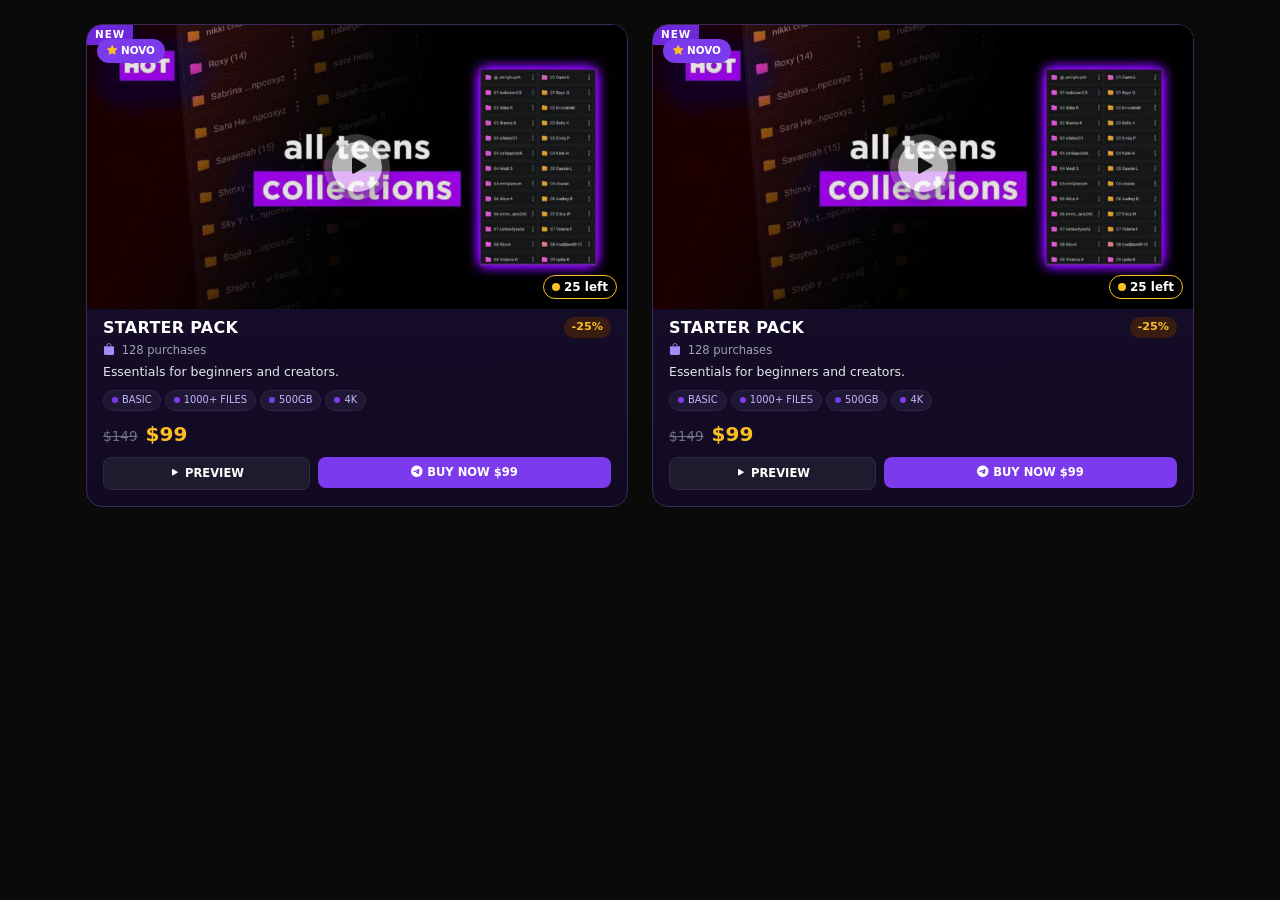
==== cards-1.html @ 625f64aa "atualizacao" ====
<!DOCTYPE html>
<html lang="pt">
<head>
  <meta charset="UTF-8">
  <meta name="viewport" content="width=device-width, initial-scale=1.0">
  <title>VIP Content</title>

  <!-- Bootstrap -->
  <link href="https://cdn.jsdelivr.net/npm/bootstrap@5.3.3/dist/css/bootstrap.min.css" rel="stylesheet">
  <!-- Bootstrap Icons -->
  <link href="https://cdn.jsdelivr.net/npm/bootstrap-icons@1.11.3/font/bootstrap-icons.min.css" rel="stylesheet">

  <link rel="stylesheet" href="style.css">
</head>
<body>

  <main class="container px-3 pt-4">

    <!-- PAR 1 -->
    <section class="row g-3 g-md-4 mb-4">

      <div class="col-6 card-half">
        <article class="product-card card h-100 rounded-4 overflow-hidden">

          <!-- Imagem + botão play -->
          <div class="product-media position-relative">
            <img src="Images/all%20content.jpg" alt="Secondary Content" class="product-cover w-100 h-100 object-fit-cover">

            <!-- Selos do canto esquerdo -->
            <span class="ribbon-hot position-absolute top-0 start-0 fw-bolder">NEW</span>
            <span class="badge-destaque position-absolute rounded-pill d-inline-flex align-items-center gap-1 fw-bold">
              <i class="bi bi-star-fill"></i> NOVO
            </span>

            <!-- Estoque restante -->
            <span class="badge-left position-absolute bottom-0 end-0 rounded-pill d-inline-flex align-items-center gap-1 fw-bold text-nowrap">
              <span class="dot-pulse"></span> 25 left
            </span>

            <!-- Botão de reprodução -->
            <a href="#" class="btn-play position-absolute top-50 start-50 translate-middle rounded-circle d-flex align-items-center justify-content-center" aria-label="Reproduzir vídeo">
              <i class="bi bi-play-fill"></i>
            </a>
          </div>

          <!-- Informações -->
          <div class="card-body d-flex flex-column p-3 pt-2">
            <div class="d-flex align-items-center justify-content-between gap-2 mb-1">
              <h2 class="product-title fw-bolder mb-0 text-truncate">STARTER PACK</h2>
              <span class="pill-off rounded-pill fw-bolder flex-shrink-0">-25%</span>
            </div>

            <p class="product-meta mb-1">
              <i class="bi bi-bag-fill"></i> 128 purchases
            </p>

            <p class="product-desc mb-2">Essentials for beginners and creators.</p>

            <div class="d-flex flex-wrap gap-1 mb-2">
              <span class="tag rounded-pill"><span class="tag-dot"></span>BASIC</span>
              <span class="tag rounded-pill"><span class="tag-dot"></span>1000+ FILES</span>
              <span class="tag rounded-pill"><span class="tag-dot"></span>500GB</span>
              <span class="tag rounded-pill"><span class="tag-dot"></span>4K</span>
            </div>

            <div class="d-flex align-items-baseline gap-2 mb-2 mt-auto">
              <span class="price-old text-decoration-line-through">$149</span>
              <span class="price-new fw-bolder">$99</span>
            </div>

            <div class="row g-2">
              <div class="col-5">
                <a href="#" class="btn btn-preview w-100 fw-bold d-flex align-items-center justify-content-center gap-1">
                  <i class="bi bi-play-fill"></i> PREVIEW
                </a>
              </div>
              <div class="col-7">
                <a href="https://t.me/" target="_blank" class="btn btn-buy w-100 fw-bold d-flex align-items-center justify-content-center gap-1 text-nowrap">
                  <i class="bi bi-telegram"></i> BUY NOW $99
                </a>
              </div>
            </div>
          </div>

        </article>
      </div>

      <div class="col-6 card-half">
        <article class="product-card card h-100 rounded-4 overflow-hidden">

          <!-- Imagem + botão play -->
          <div class="product-media position-relative">
            <img src="Images/all%20content.jpg" alt="Secondary Content" class="product-cover w-100 h-100 object-fit-cover">

            <!-- Selos do canto esquerdo -->
            <span class="ribbon-hot position-absolute top-0 start-0 fw-bolder">NEW</span>
            <span class="badge-destaque position-absolute rounded-pill d-inline-flex align-items-center gap-1 fw-bold">
              <i class="bi bi-star-fill"></i> NOVO
            </span>

            <!-- Estoque restante -->
            <span class="badge-left position-absolute bottom-0 end-0 rounded-pill d-inline-flex align-items-center gap-1 fw-bold text-nowrap">
              <span class="dot-pulse"></span> 25 left
            </span>

            <!-- Botão de reprodução -->
            <a href="#" class="btn-play position-absolute top-50 start-50 translate-middle rounded-circle d-flex align-items-center justify-content-center" aria-label="Reproduzir vídeo">
              <i class="bi bi-play-fill"></i>
            </a>
          </div>

          <!-- Informações -->
          <div class="card-body d-flex flex-column p-3 pt-2">
            <div class="d-flex align-items-center justify-content-between gap-2 mb-1">
              <h2 class="product-title fw-bolder mb-0 text-truncate">STARTER PACK</h2>
              <span class="pill-off rounded-pill fw-bolder flex-shrink-0">-25%</span>
            </div>

            <p class="product-meta mb-1">
              <i class="bi bi-bag-fill"></i> 128 purchases
            </p>

            <p class="product-desc mb-2">Essentials for beginners and creators.</p>

            <div class="d-flex flex-wrap gap-1 mb-2">
              <span class="tag rounded-pill"><span class="tag-dot"></span>BASIC</span>
              <span class="tag rounded-pill"><span class="tag-dot"></span>1000+ FILES</span>
              <span class="tag rounded-pill"><span class="tag-dot"></span>500GB</span>
              <span class="tag rounded-pill"><span class="tag-dot"></span>4K</span>
            </div>

            <div class="d-flex align-items-baseline gap-2 mb-2 mt-auto">
              <span class="price-old text-decoration-line-through">$149</span>
              <span class="price-new fw-bolder">$99</span>
            </div>

            <div class="row g-2">
              <div class="col-5">
                <a href="#" class="btn btn-preview w-100 fw-bold d-flex align-items-center justify-content-center gap-1">
                  <i class="bi bi-play-fill"></i> PREVIEW
                </a>
              </div>
              <div class="col-7">
                <a href="https://t.me/" target="_blank" class="btn btn-buy w-100 fw-bold d-flex align-items-center justify-content-center gap-1 text-nowrap">
                  <i class="bi bi-telegram"></i> BUY NOW $99
                </a>
              </div>
            </div>
          </div>

        </article>
      </div>

    </section>

  </main>

</body>
</html>
---- style.css ----
/* Mobile-first: os estilos base são para celular,
   os @media (min-width) aumentam para telas maiores. */

body {
  background-color: #0a0a0a;
  color: #fff;
  font-family: "Segoe UI", system-ui, sans-serif;
}

/* ===== Cabeçalho ===== */
.site-header {
  height: 56px;
  background-color: #0a0a0a;
  border-bottom: 1px solid #1a1a1a;
}

.logo {
  font-size: 1.1rem;
  letter-spacing: -0.5px;
}

.logo-vip {
  color: #a78bfa;
}

.logo-content {
  background: linear-gradient(90deg, #ffffff, #c4b5fd);
  -webkit-background-clip: text;
  background-clip: text;
  color: transparent;
}

.header-title {
  font-size: 0.95rem;
  color: #fff;
}

.btn-telegram {
  background-color: #2aa3df;
  color: #fff;
  font-size: 0.78rem;
  padding: 4px 14px 4px 4px;
  border: none;
  box-shadow: 0 4px 14px rgba(42, 163, 223, 0.35);
  transition: transform 0.2s, background-color 0.2s;
}

.btn-telegram:hover,
.btn-telegram:active {
  background-color: #1e90c8 !important;
  color: #fff !important;
  transform: translateY(-1px);
}

.tg-icon {
  width: 28px;
  height: 28px;
  background-color: rgba(255, 255, 255, 0.15);
  font-size: 0.9rem;
}

/* ===== Título ===== */
.hero-title {
  font-size: clamp(1.6rem, 7vw, 2.4rem);
  color: #c4b5fd;
  line-height: 1.15;
}

.hero-subtitle {
  color: #9ca3af;
}

/* ===== Flash Sale ===== */
.flash-sale {
  background: radial-gradient(ellipse at center, #2a0c0e 0%, #1f0809 100%);
  border: 2px solid #5c1416;
}

.flash-label {
  color: #fbbf24;
  font-size: clamp(0.62rem, 3.2vw, 0.9rem);
  letter-spacing: 0.5px;
}

.flash-label i {
  color: #dc2626;
}

.countdown {
  font-size: clamp(2.6rem, 15vw, 4.5rem);
  font-weight: 900;
  color: #dc2626;
  line-height: 1.1;
  font-variant-numeric: tabular-nums;
  text-shadow: 0 0 20px rgba(220, 38, 38, 0.25);
}

.countdown .sep {
  color: #fbbf24;
  margin: 0 0.1em;
  padding-bottom: 0.1em;
}

.flash-message {
  font-size: 0.8rem;
  color: #d1d5db;
}

.flash-message i {
  color: #fbbf24;
}

.flash-message .hurry,
.flash-message .time-left {
  color: #ef4444;
}

.flash-progress {
  height: 4px;
  background-color: #2a1416;
}

.flash-progress-bar {
  width: 100%;
  background: linear-gradient(90deg, #dc2626, #fbbf24);
  transition: width 1s linear;
}

/* ===== Card de produto ===== */
.product-card {
  background: linear-gradient(180deg, #1a1030 0%, #120a22 100%);
  border: 1px solid #3b2a5c;
  color: #fff;
  transition: transform 0.25s, box-shadow 0.25s, border-color 0.25s;
}

.product-card:hover {
  transform: translateY(-4px);
  border-color: #7c3aed;
  box-shadow: 0 10px 30px rgba(124, 58, 237, 0.25);
}

.product-media {
  aspect-ratio: 768 / 404; /* mesma proporção da imagem, para não cortar */
  background: #0d0d14;
}

.product-cover {
  filter: brightness(0.92);
}

.ribbon-hot {
  background: #6d28d9;
  color: #fff;
  font-size: 0.65rem;
  letter-spacing: 1px;
  padding: 2px 8px;
  border-bottom-right-radius: 8px;
  z-index: 2;
}

.badge-destaque {
  top: 14px;
  left: 10px;
  background: #7c3aed;
  color: #fff;
  font-size: 0.65rem;
  padding: 4px 10px;
  z-index: 2;
}

.badge-destaque i {
  color: #fbbf24;
}

.badge-left {
  margin: 0 10px 10px 0;
  z-index: 2;
  background: rgba(0, 0, 0, 0.85);
  border: 1px solid #fbbf24;
  color: #fff;
  font-size: 0.75rem;
  padding: 2px 8px;
}

.dot-pulse {
  width: 8px;
  height: 8px;
  border-radius: 50%;
  background: #fbbf24;
  animation: pulse 1.4s infinite;
}

@keyframes pulse {
  0%, 100% { opacity: 1; transform: scale(1); }
  50% { opacity: 0.4; transform: scale(0.8); }
}

.btn-play {
  width: 50px;
  height: 50px;
  background: rgba(255, 255, 255, 0.7);
  color: #111;
  font-size: 1.8rem;
  text-decoration: none;
  box-shadow: 0 0 0 8px rgba(255, 255, 255, 0.2), 0 6px 20px rgba(0, 0, 0, 0.5);
  transition: transform 0.2s, box-shadow 0.2s;
  z-index: 3;
}

.btn-play i {
  margin-left: 4px; /* centraliza o triângulo visualmente */
}

.btn-play:hover {
  color: #111;
  transform: translate(-50%, -50%) scale(1.1) !important;
  box-shadow: 0 0 0 12px rgba(255, 255, 255, 0.25), 0 6px 24px rgba(0, 0, 0, 0.6);
}

.product-title {
  font-size: 1rem;
  letter-spacing: 0.3px;
}

.pill-off {
  background: #3a1d12;
  color: #fbbf24;
  font-size: 0.7rem;
  padding: 2px 8px;
}

.product-meta {
  color: #9ca3af;
  font-size: 0.72rem;
}

.product-meta i {
  color: #a78bfa;
  margin-right: 3px;
}

.product-desc {
  color: #e5e7eb;
  font-size: 0.78rem;
}

.tag {
  display: inline-flex;
  align-items: center;
  gap: 4px;
  background: #1f1733;
  border: 1px solid #2f2547;
  color: #c4b5fd;
  font-size: 0.62rem;
  padding: 2px 8px;
}

.tag-dot {
  width: 6px;
  height: 6px;
  border-radius: 50%;
  background: #7c3aed;
}

.price-old {
  color: #6b7280;
  font-size: 0.85rem;
}

.price-new {
  color: #fbbf24;
  font-size: 1.25rem;
}

.btn-preview,
.btn-buy {
  font-size: 0.72rem;
  padding: 7px 6px;
  border-radius: 8px;
}

.btn-preview {
  background: #1f1b2e;
  border: 1px solid #2f2a44;
  color: #fff;
}

.btn-preview:hover {
  background: #2a2540;
  color: #fff;
}

.btn-buy {
  background: #7c3aed;
  border: none;
  color: #fff;
}

.btn-buy:hover {
  background: #6d28d9;
  color: #fff;
}

/* ===== Cards lado a lado (metade da largura) no mobile ===== */
@media (max-width: 575.98px) {
  .card-half .card-body { padding: 0.6rem !important; padding-top: 0.4rem !important; }
  .card-half .product-title { font-size: 0.8rem; }
  .card-half .pill-off { font-size: 0.6rem; padding: 1px 6px; }
  .card-half .product-meta { font-size: 0.65rem; }
  .card-half .product-desc { font-size: 0.68rem; }
  .card-half .tag { font-size: 0.55rem; padding: 1px 6px; }
  .card-half .price-old { font-size: 0.72rem; }
  .card-half .price-new { font-size: 1rem; }

  .card-half .btn-play { width: 36px; height: 36px; font-size: 1.3rem; box-shadow: 0 0 0 5px rgba(255, 255, 255, 0.2), 0 4px 14px rgba(0, 0, 0, 0.5); }
  .card-half .badge-destaque { top: 22px; left: 6px; font-size: 0.55rem; padding: 2px 7px; }
  .card-half .badge-left { margin: 0 6px 6px 0; font-size: 0.6rem; padding: 1px 6px; }
  .card-half .dot-pulse { width: 6px; height: 6px; }

  /* Botões lado a lado, compactos */
  .card-half .card-body .row { --bs-gutter-x: 0.35rem; }
  .card-half .card-body .row > .col-5 { flex: 0 0 42%; max-width: 42%; }
  .card-half .card-body .row > .col-7 { flex: 0 0 58%; max-width: 58%; }
  .card-half .btn-preview,
  .card-half .btn-buy { font-size: 0.58rem; padding: 6px 2px; letter-spacing: -0.2px; }
  .card-half .btn-preview i,
  .card-half .btn-buy i { display: none; }
}

/* ===== Tablet / Desktop ===== */
@media (min-width: 576px) {
  .logo { font-size: 1.3rem; }
  .btn-telegram { font-size: 0.85rem; padding: 6px 18px 6px 6px; }
  .tg-icon { width: 32px; height: 32px; font-size: 1rem; }
  .flash-label { letter-spacing: 1.5px; }
  .flash-message { font-size: 0.85rem; }
}

@media (min-width: 768px) {
  .countdown .sep { margin: 0 0.25em 0 0; }
}
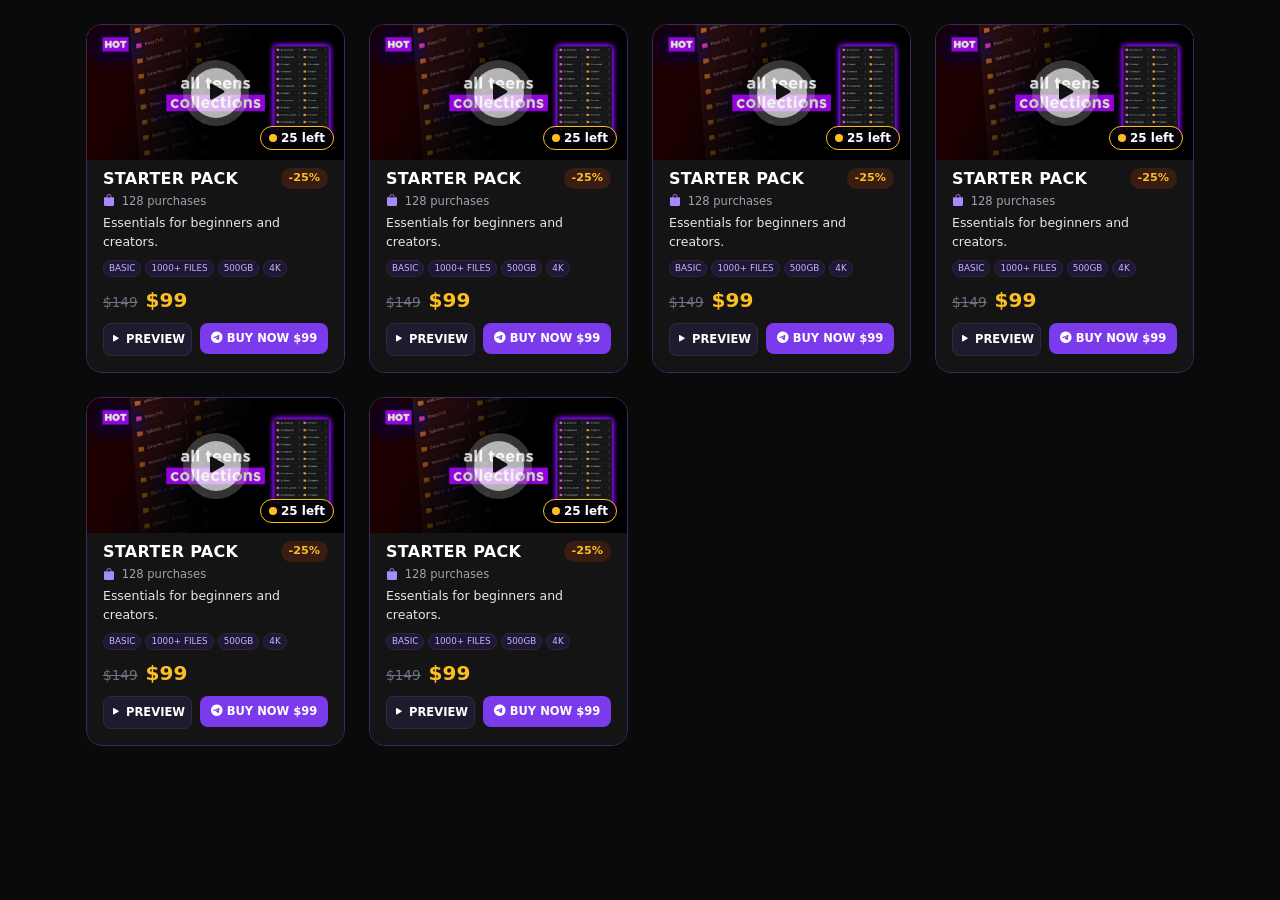
==== commit 82dc21f6: "catalogo com 32 cards, modais de preview/pagamento e site em ingles - 4 cards por linha no desktop (" ====
--- a/cards-1.html
+++ b/cards-1.html
@@ -1,5 +1,5 @@
 <!DOCTYPE html>
-<html lang="pt">
+<html lang="en">
 <head>
   <meta charset="UTF-8">
   <meta name="viewport" content="width=device-width, initial-scale=1.0">
@@ -19,137 +19,371 @@
     <!-- PAR 1 -->
     <section class="row g-3 g-md-4 mb-4">
 
-      <div class="col-6 card-half">
-        <article class="product-card card h-100 rounded-4 overflow-hidden">
-
-          <!-- Imagem + botão play -->
-          <div class="product-media position-relative">
-            <img src="Images/all%20content.jpg" alt="Secondary Content" class="product-cover w-100 h-100 object-fit-cover">
-
-            <!-- Selos do canto esquerdo -->
-            <span class="ribbon-hot position-absolute top-0 start-0 fw-bolder">NEW</span>
-            <span class="badge-destaque position-absolute rounded-pill d-inline-flex align-items-center gap-1 fw-bold">
-              <i class="bi bi-star-fill"></i> NOVO
-            </span>
-
-            <!-- Estoque restante -->
-            <span class="badge-left position-absolute bottom-0 end-0 rounded-pill d-inline-flex align-items-center gap-1 fw-bold text-nowrap">
-              <span class="dot-pulse"></span> 25 left
-            </span>
-
-            <!-- Botão de reprodução -->
-            <a href="#" class="btn-play position-absolute top-50 start-50 translate-middle rounded-circle d-flex align-items-center justify-content-center" aria-label="Reproduzir vídeo">
-              <i class="bi bi-play-fill"></i>
-            </a>
-          </div>
-
-          <!-- Informações -->
-          <div class="card-body d-flex flex-column p-3 pt-2">
-            <div class="d-flex align-items-center justify-content-between gap-2 mb-1">
-              <h2 class="product-title fw-bolder mb-0 text-truncate">STARTER PACK</h2>
-              <span class="pill-off rounded-pill fw-bolder flex-shrink-0">-25%</span>
-            </div>
-
-            <p class="product-meta mb-1">
-              <i class="bi bi-bag-fill"></i> 128 purchases
-            </p>
-
-            <p class="product-desc mb-2">Essentials for beginners and creators.</p>
-
-            <div class="d-flex flex-wrap gap-1 mb-2">
-              <span class="tag rounded-pill"><span class="tag-dot"></span>BASIC</span>
-              <span class="tag rounded-pill"><span class="tag-dot"></span>1000+ FILES</span>
-              <span class="tag rounded-pill"><span class="tag-dot"></span>500GB</span>
-              <span class="tag rounded-pill"><span class="tag-dot"></span>4K</span>
-            </div>
-
-            <div class="d-flex align-items-baseline gap-2 mb-2 mt-auto">
-              <span class="price-old text-decoration-line-through">$149</span>
-              <span class="price-new fw-bolder">$99</span>
-            </div>
-
-            <div class="row g-2">
-              <div class="col-5">
-                <a href="#" class="btn btn-preview w-100 fw-bold d-flex align-items-center justify-content-center gap-1">
-                  <i class="bi bi-play-fill"></i> PREVIEW
-                </a>
-              </div>
-              <div class="col-7">
-                <a href="https://t.me/" target="_blank" class="btn btn-buy w-100 fw-bold d-flex align-items-center justify-content-center gap-1 text-nowrap">
-                  <i class="bi bi-telegram"></i> BUY NOW $99
-                </a>
-              </div>
-            </div>
-          </div>
-
-        </article>
-      </div>
-
-      <div class="col-6 card-half">
-        <article class="product-card card h-100 rounded-4 overflow-hidden">
-
-          <!-- Imagem + botão play -->
-          <div class="product-media position-relative">
-            <img src="Images/all%20content.jpg" alt="Secondary Content" class="product-cover w-100 h-100 object-fit-cover">
-
-            <!-- Selos do canto esquerdo -->
-            <span class="ribbon-hot position-absolute top-0 start-0 fw-bolder">NEW</span>
-            <span class="badge-destaque position-absolute rounded-pill d-inline-flex align-items-center gap-1 fw-bold">
-              <i class="bi bi-star-fill"></i> NOVO
-            </span>
-
-            <!-- Estoque restante -->
-            <span class="badge-left position-absolute bottom-0 end-0 rounded-pill d-inline-flex align-items-center gap-1 fw-bold text-nowrap">
-              <span class="dot-pulse"></span> 25 left
-            </span>
-
-            <!-- Botão de reprodução -->
-            <a href="#" class="btn-play position-absolute top-50 start-50 translate-middle rounded-circle d-flex align-items-center justify-content-center" aria-label="Reproduzir vídeo">
-              <i class="bi bi-play-fill"></i>
-            </a>
-          </div>
-
-          <!-- Informações -->
-          <div class="card-body d-flex flex-column p-3 pt-2">
-            <div class="d-flex align-items-center justify-content-between gap-2 mb-1">
-              <h2 class="product-title fw-bolder mb-0 text-truncate">STARTER PACK</h2>
-              <span class="pill-off rounded-pill fw-bolder flex-shrink-0">-25%</span>
-            </div>
-
-            <p class="product-meta mb-1">
-              <i class="bi bi-bag-fill"></i> 128 purchases
-            </p>
-
-            <p class="product-desc mb-2">Essentials for beginners and creators.</p>
-
-            <div class="d-flex flex-wrap gap-1 mb-2">
-              <span class="tag rounded-pill"><span class="tag-dot"></span>BASIC</span>
-              <span class="tag rounded-pill"><span class="tag-dot"></span>1000+ FILES</span>
-              <span class="tag rounded-pill"><span class="tag-dot"></span>500GB</span>
-              <span class="tag rounded-pill"><span class="tag-dot"></span>4K</span>
-            </div>
-
-            <div class="d-flex align-items-baseline gap-2 mb-2 mt-auto">
-              <span class="price-old text-decoration-line-through">$149</span>
-              <span class="price-new fw-bolder">$99</span>
-            </div>
-
-            <div class="row g-2">
-              <div class="col-5">
-                <a href="#" class="btn btn-preview w-100 fw-bold d-flex align-items-center justify-content-center gap-1">
-                  <i class="bi bi-play-fill"></i> PREVIEW
-                </a>
-              </div>
-              <div class="col-7">
-                <a href="https://t.me/" target="_blank" class="btn btn-buy w-100 fw-bold d-flex align-items-center justify-content-center gap-1 text-nowrap">
-                  <i class="bi bi-telegram"></i> BUY NOW $99
-                </a>
-              </div>
-            </div>
-          </div>
-
-        </article>
-      </div>
+      <div class="col-6 col-md-3 card-half">
+        <article class="product-card card h-100 rounded-4 overflow-hidden">
+
+          <!-- Imagem + botão play -->
+          <div class="product-media position-relative">
+            <img src="Images/all%20content.jpg" alt="Secondary Content" class="product-cover w-100 h-100 object-fit-cover">
+
+            <!-- Estoque restante -->
+            <span class="badge-left position-absolute bottom-0 end-0 rounded-pill d-inline-flex align-items-center gap-1 fw-bold text-nowrap">
+              <span class="dot-pulse"></span> 25 left
+            </span>
+
+            <!-- Botão de reprodução -->
+            <a href="#" class="btn-play position-absolute top-50 start-50 translate-middle rounded-circle d-flex align-items-center justify-content-center" aria-label="Play video">
+              <i class="bi bi-play-fill"></i>
+            </a>
+          </div>
+
+          <!-- Informações -->
+          <div class="card-body d-flex flex-column p-3 pt-2">
+            <div class="d-flex align-items-center justify-content-between gap-2 mb-1">
+              <h2 class="product-title fw-bolder mb-0 text-truncate">STARTER PACK</h2>
+              <span class="pill-off rounded-pill fw-bolder flex-shrink-0">-25%</span>
+            </div>
+
+            <p class="product-meta mb-1">
+              <i class="bi bi-bag-fill"></i> 128 purchases
+            </p>
+
+            <p class="product-desc mb-2">Essentials for beginners and creators.</p>
+
+            <div class="d-flex flex-wrap gap-1 mb-2">
+              <span class="tag rounded-pill"><span class="tag-dot"></span>BASIC</span>
+              <span class="tag rounded-pill"><span class="tag-dot"></span>1000+ FILES</span>
+              <span class="tag rounded-pill"><span class="tag-dot"></span>500GB</span>
+              <span class="tag rounded-pill"><span class="tag-dot"></span>4K</span>
+            </div>
+
+            <div class="d-flex align-items-baseline gap-2 mb-2 mt-auto">
+              <span class="price-old text-decoration-line-through">$149</span>
+              <span class="price-new fw-bolder">$99</span>
+            </div>
+
+            <div class="row g-2">
+              <div class="col-5">
+                <a href="#" class="btn btn-preview w-100 fw-bold d-flex align-items-center justify-content-center gap-1">
+                  <i class="bi bi-play-fill"></i> PREVIEW
+                </a>
+              </div>
+              <div class="col-7">
+                <a href="https://t.me/" target="_blank" class="btn btn-buy w-100 fw-bold d-flex align-items-center justify-content-center gap-1 text-nowrap">
+                  <i class="bi bi-telegram"></i> BUY NOW $99
+                </a>
+              </div>
+            </div>
+          </div>
+
+        </article>
+      </div>
+
+
+      <div class="col-6 col-md-3 card-half">
+        <article class="product-card card h-100 rounded-4 overflow-hidden">
+
+          <!-- Imagem + botão play -->
+          <div class="product-media position-relative">
+            <img src="Images/all%20content.jpg" alt="Secondary Content" class="product-cover w-100 h-100 object-fit-cover">
+
+            <!-- Estoque restante -->
+            <span class="badge-left position-absolute bottom-0 end-0 rounded-pill d-inline-flex align-items-center gap-1 fw-bold text-nowrap">
+              <span class="dot-pulse"></span> 25 left
+            </span>
+
+            <!-- Botão de reprodução -->
+            <a href="#" class="btn-play position-absolute top-50 start-50 translate-middle rounded-circle d-flex align-items-center justify-content-center" aria-label="Play video">
+              <i class="bi bi-play-fill"></i>
+            </a>
+          </div>
+
+          <!-- Informações -->
+          <div class="card-body d-flex flex-column p-3 pt-2">
+            <div class="d-flex align-items-center justify-content-between gap-2 mb-1">
+              <h2 class="product-title fw-bolder mb-0 text-truncate">STARTER PACK</h2>
+              <span class="pill-off rounded-pill fw-bolder flex-shrink-0">-25%</span>
+            </div>
+
+            <p class="product-meta mb-1">
+              <i class="bi bi-bag-fill"></i> 128 purchases
+            </p>
+
+            <p class="product-desc mb-2">Essentials for beginners and creators.</p>
+
+            <div class="d-flex flex-wrap gap-1 mb-2">
+              <span class="tag rounded-pill"><span class="tag-dot"></span>BASIC</span>
+              <span class="tag rounded-pill"><span class="tag-dot"></span>1000+ FILES</span>
+              <span class="tag rounded-pill"><span class="tag-dot"></span>500GB</span>
+              <span class="tag rounded-pill"><span class="tag-dot"></span>4K</span>
+            </div>
+
+            <div class="d-flex align-items-baseline gap-2 mb-2 mt-auto">
+              <span class="price-old text-decoration-line-through">$149</span>
+              <span class="price-new fw-bolder">$99</span>
+            </div>
+
+            <div class="row g-2">
+              <div class="col-5">
+                <a href="#" class="btn btn-preview w-100 fw-bold d-flex align-items-center justify-content-center gap-1">
+                  <i class="bi bi-play-fill"></i> PREVIEW
+                </a>
+              </div>
+              <div class="col-7">
+                <a href="https://t.me/" target="_blank" class="btn btn-buy w-100 fw-bold d-flex align-items-center justify-content-center gap-1 text-nowrap">
+                  <i class="bi bi-telegram"></i> BUY NOW $99
+                </a>
+              </div>
+            </div>
+          </div>
+
+        </article>
+      </div>
+
+
+      <div class="col-6 col-md-3 card-half">
+        <article class="product-card card h-100 rounded-4 overflow-hidden">
+
+          <!-- Imagem + botão play -->
+          <div class="product-media position-relative">
+            <img src="Images/all%20content.jpg" alt="Secondary Content" class="product-cover w-100 h-100 object-fit-cover">
+
+            <!-- Estoque restante -->
+            <span class="badge-left position-absolute bottom-0 end-0 rounded-pill d-inline-flex align-items-center gap-1 fw-bold text-nowrap">
+              <span class="dot-pulse"></span> 25 left
+            </span>
+
+            <!-- Botão de reprodução -->
+            <a href="#" class="btn-play position-absolute top-50 start-50 translate-middle rounded-circle d-flex align-items-center justify-content-center" aria-label="Play video">
+              <i class="bi bi-play-fill"></i>
+            </a>
+          </div>
+
+          <!-- Informações -->
+          <div class="card-body d-flex flex-column p-3 pt-2">
+            <div class="d-flex align-items-center justify-content-between gap-2 mb-1">
+              <h2 class="product-title fw-bolder mb-0 text-truncate">STARTER PACK</h2>
+              <span class="pill-off rounded-pill fw-bolder flex-shrink-0">-25%</span>
+            </div>
+
+            <p class="product-meta mb-1">
+              <i class="bi bi-bag-fill"></i> 128 purchases
+            </p>
+
+            <p class="product-desc mb-2">Essentials for beginners and creators.</p>
+
+            <div class="d-flex flex-wrap gap-1 mb-2">
+              <span class="tag rounded-pill"><span class="tag-dot"></span>BASIC</span>
+              <span class="tag rounded-pill"><span class="tag-dot"></span>1000+ FILES</span>
+              <span class="tag rounded-pill"><span class="tag-dot"></span>500GB</span>
+              <span class="tag rounded-pill"><span class="tag-dot"></span>4K</span>
+            </div>
+
+            <div class="d-flex align-items-baseline gap-2 mb-2 mt-auto">
+              <span class="price-old text-decoration-line-through">$149</span>
+              <span class="price-new fw-bolder">$99</span>
+            </div>
+
+            <div class="row g-2">
+              <div class="col-5">
+                <a href="#" class="btn btn-preview w-100 fw-bold d-flex align-items-center justify-content-center gap-1">
+                  <i class="bi bi-play-fill"></i> PREVIEW
+                </a>
+              </div>
+              <div class="col-7">
+                <a href="https://t.me/" target="_blank" class="btn btn-buy w-100 fw-bold d-flex align-items-center justify-content-center gap-1 text-nowrap">
+                  <i class="bi bi-telegram"></i> BUY NOW $99
+                </a>
+              </div>
+            </div>
+          </div>
+
+        </article>
+      </div>
+
+
+      <div class="col-6 col-md-3 card-half">
+        <article class="product-card card h-100 rounded-4 overflow-hidden">
+
+          <!-- Imagem + botão play -->
+          <div class="product-media position-relative">
+            <img src="Images/all%20content.jpg" alt="Secondary Content" class="product-cover w-100 h-100 object-fit-cover">
+
+            <!-- Estoque restante -->
+            <span class="badge-left position-absolute bottom-0 end-0 rounded-pill d-inline-flex align-items-center gap-1 fw-bold text-nowrap">
+              <span class="dot-pulse"></span> 25 left
+            </span>
+
+            <!-- Botão de reprodução -->
+            <a href="#" class="btn-play position-absolute top-50 start-50 translate-middle rounded-circle d-flex align-items-center justify-content-center" aria-label="Play video">
+              <i class="bi bi-play-fill"></i>
+            </a>
+          </div>
+
+          <!-- Informações -->
+          <div class="card-body d-flex flex-column p-3 pt-2">
+            <div class="d-flex align-items-center justify-content-between gap-2 mb-1">
+              <h2 class="product-title fw-bolder mb-0 text-truncate">STARTER PACK</h2>
+              <span class="pill-off rounded-pill fw-bolder flex-shrink-0">-25%</span>
+            </div>
+
+            <p class="product-meta mb-1">
+              <i class="bi bi-bag-fill"></i> 128 purchases
+            </p>
+
+            <p class="product-desc mb-2">Essentials for beginners and creators.</p>
+
+            <div class="d-flex flex-wrap gap-1 mb-2">
+              <span class="tag rounded-pill"><span class="tag-dot"></span>BASIC</span>
+              <span class="tag rounded-pill"><span class="tag-dot"></span>1000+ FILES</span>
+              <span class="tag rounded-pill"><span class="tag-dot"></span>500GB</span>
+              <span class="tag rounded-pill"><span class="tag-dot"></span>4K</span>
+            </div>
+
+            <div class="d-flex align-items-baseline gap-2 mb-2 mt-auto">
+              <span class="price-old text-decoration-line-through">$149</span>
+              <span class="price-new fw-bolder">$99</span>
+            </div>
+
+            <div class="row g-2">
+              <div class="col-5">
+                <a href="#" class="btn btn-preview w-100 fw-bold d-flex align-items-center justify-content-center gap-1">
+                  <i class="bi bi-play-fill"></i> PREVIEW
+                </a>
+              </div>
+              <div class="col-7">
+                <a href="https://t.me/" target="_blank" class="btn btn-buy w-100 fw-bold d-flex align-items-center justify-content-center gap-1 text-nowrap">
+                  <i class="bi bi-telegram"></i> BUY NOW $99
+                </a>
+              </div>
+            </div>
+          </div>
+
+        </article>
+      </div>
+
+
+      <div class="col-6 col-md-3 card-half">
+        <article class="product-card card h-100 rounded-4 overflow-hidden">
+
+          <!-- Imagem + botão play -->
+          <div class="product-media position-relative">
+            <img src="Images/all%20content.jpg" alt="Secondary Content" class="product-cover w-100 h-100 object-fit-cover">
+
+            <!-- Estoque restante -->
+            <span class="badge-left position-absolute bottom-0 end-0 rounded-pill d-inline-flex align-items-center gap-1 fw-bold text-nowrap">
+              <span class="dot-pulse"></span> 25 left
+            </span>
+
+            <!-- Botão de reprodução -->
+            <a href="#" class="btn-play position-absolute top-50 start-50 translate-middle rounded-circle d-flex align-items-center justify-content-center" aria-label="Play video">
+              <i class="bi bi-play-fill"></i>
+            </a>
+          </div>
+
+          <!-- Informações -->
+          <div class="card-body d-flex flex-column p-3 pt-2">
+            <div class="d-flex align-items-center justify-content-between gap-2 mb-1">
+              <h2 class="product-title fw-bolder mb-0 text-truncate">STARTER PACK</h2>
+              <span class="pill-off rounded-pill fw-bolder flex-shrink-0">-25%</span>
+            </div>
+
+            <p class="product-meta mb-1">
+              <i class="bi bi-bag-fill"></i> 128 purchases
+            </p>
+
+            <p class="product-desc mb-2">Essentials for beginners and creators.</p>
+
+            <div class="d-flex flex-wrap gap-1 mb-2">
+              <span class="tag rounded-pill"><span class="tag-dot"></span>BASIC</span>
+              <span class="tag rounded-pill"><span class="tag-dot"></span>1000+ FILES</span>
+              <span class="tag rounded-pill"><span class="tag-dot"></span>500GB</span>
+              <span class="tag rounded-pill"><span class="tag-dot"></span>4K</span>
+            </div>
+
+            <div class="d-flex align-items-baseline gap-2 mb-2 mt-auto">
+              <span class="price-old text-decoration-line-through">$149</span>
+              <span class="price-new fw-bolder">$99</span>
+            </div>
+
+            <div class="row g-2">
+              <div class="col-5">
+                <a href="#" class="btn btn-preview w-100 fw-bold d-flex align-items-center justify-content-center gap-1">
+                  <i class="bi bi-play-fill"></i> PREVIEW
+                </a>
+              </div>
+              <div class="col-7">
+                <a href="https://t.me/" target="_blank" class="btn btn-buy w-100 fw-bold d-flex align-items-center justify-content-center gap-1 text-nowrap">
+                  <i class="bi bi-telegram"></i> BUY NOW $99
+                </a>
+              </div>
+            </div>
+          </div>
+
+        </article>
+      </div>
+
+
+      <div class="col-6 col-md-3 card-half">
+        <article class="product-card card h-100 rounded-4 overflow-hidden">
+
+          <!-- Imagem + botão play -->
+          <div class="product-media position-relative">
+            <img src="Images/all%20content.jpg" alt="Secondary Content" class="product-cover w-100 h-100 object-fit-cover">
+
+            <!-- Estoque restante -->
+            <span class="badge-left position-absolute bottom-0 end-0 rounded-pill d-inline-flex align-items-center gap-1 fw-bold text-nowrap">
+              <span class="dot-pulse"></span> 25 left
+            </span>
+
+            <!-- Botão de reprodução -->
+            <a href="#" class="btn-play position-absolute top-50 start-50 translate-middle rounded-circle d-flex align-items-center justify-content-center" aria-label="Play video">
+              <i class="bi bi-play-fill"></i>
+            </a>
+          </div>
+
+          <!-- Informações -->
+          <div class="card-body d-flex flex-column p-3 pt-2">
+            <div class="d-flex align-items-center justify-content-between gap-2 mb-1">
+              <h2 class="product-title fw-bolder mb-0 text-truncate">STARTER PACK</h2>
+              <span class="pill-off rounded-pill fw-bolder flex-shrink-0">-25%</span>
+            </div>
+
+            <p class="product-meta mb-1">
+              <i class="bi bi-bag-fill"></i> 128 purchases
+            </p>
+
+            <p class="product-desc mb-2">Essentials for beginners and creators.</p>
+
+            <div class="d-flex flex-wrap gap-1 mb-2">
+              <span class="tag rounded-pill"><span class="tag-dot"></span>BASIC</span>
+              <span class="tag rounded-pill"><span class="tag-dot"></span>1000+ FILES</span>
+              <span class="tag rounded-pill"><span class="tag-dot"></span>500GB</span>
+              <span class="tag rounded-pill"><span class="tag-dot"></span>4K</span>
+            </div>
+
+            <div class="d-flex align-items-baseline gap-2 mb-2 mt-auto">
+              <span class="price-old text-decoration-line-through">$149</span>
+              <span class="price-new fw-bolder">$99</span>
+            </div>
+
+            <div class="row g-2">
+              <div class="col-5">
+                <a href="#" class="btn btn-preview w-100 fw-bold d-flex align-items-center justify-content-center gap-1">
+                  <i class="bi bi-play-fill"></i> PREVIEW
+                </a>
+              </div>
+              <div class="col-7">
+                <a href="https://t.me/" target="_blank" class="btn btn-buy w-100 fw-bold d-flex align-items-center justify-content-center gap-1 text-nowrap">
+                  <i class="bi bi-telegram"></i> BUY NOW $99
+                </a>
+              </div>
+            </div>
+          </div>
+
+        </article>
+      </div>
+
 
     </section>
 
--- a/style.css
+++ b/style.css
@@ -126,12 +126,30 @@
   transition: width 1s linear;
 }
 
+/* Versão compacta do Flash Sale — SÓ mobile (< 576px).
+   Tablet/desktop mantêm o tamanho original. A largura nunca é alterada. */
+@media (max-width: 575.98px) {
+  .flash-sale {
+    padding-top: 0.5rem !important;
+    padding-bottom: 0.5rem !important;
+    margin-bottom: 1rem !important;
+  }
+  .flash-label { font-size: clamp(0.56rem, 2.6vw, 0.8rem); }
+  .countdown { font-size: clamp(1.9rem, 10vw, 3.2rem); line-height: 1.05; }
+  .flash-message { font-size: 0.74rem; margin-bottom: 0.35rem !important; }
+}
+
 /* ===== Card de produto ===== */
 .product-card {
   background: linear-gradient(180deg, #1a1030 0%, #120a22 100%);
   border: 1px solid #3b2a5c;
   color: #fff;
   transition: transform 0.25s, box-shadow 0.25s, border-color 0.25s;
+}
+
+/* Parte da descrição: fundo escuro como na referência (#141414) */
+.product-card .card-body {
+  background-color: #141414;
 }
 
 .product-card:hover {
@@ -302,6 +320,163 @@
   color: #fff;
 }
 
+/* ===== Rodapé ===== */
+.site-footer {
+  /* espaço para o botão Telegram flutuante não cobrir a última linha */
+  padding-bottom: 4.5rem;
+}
+
+.footer-box {
+  background: #161616;
+  border: 1px solid #242424;
+}
+
+.footer-title {
+  font-size: 1rem;
+  letter-spacing: 0.3px;
+  color: #a78bfa;
+}
+
+.footer-desc {
+  color: #9ca3af;
+  font-size: 0.82rem;
+  line-height: 1.5;
+}
+
+.footer-links {
+  row-gap: 0.5rem;
+  column-gap: 1.5rem;
+}
+
+.footer-links a {
+  color: #9ca3af;
+  font-size: 0.78rem;
+  text-decoration: none;
+  transition: color 0.2s;
+}
+
+.footer-links a:hover,
+.footer-links a:focus {
+  color: #c4b5fd;
+}
+
+/* ===== Modal de pré-visualização de vídeo ===== */
+.preview-modal {
+  position: fixed;
+  inset: 0;
+  z-index: 1080;
+  background: rgba(0, 0, 0, 0.82);
+  backdrop-filter: blur(4px);
+  display: flex;
+  align-items: center;
+  justify-content: center;
+  padding: 12px;
+}
+
+.preview-modal[hidden] {
+  display: none;
+}
+
+.preview-dialog {
+  position: relative;
+  width: min(680px, 100%);
+  background: linear-gradient(180deg, #1a1030 0%, #120a22 100%);
+  border: 1px solid #3b2a5c;
+  box-shadow: 0 24px 60px rgba(0, 0, 0, 0.7);
+}
+
+.preview-video-wrap {
+  aspect-ratio: 16 / 9;
+  background: #000;
+}
+
+.preview-video {
+  width: 100%;
+  height: 100%;
+  object-fit: contain;
+  display: block;
+  background: #000;
+}
+
+.preview-video.is-empty {
+  background-image: linear-gradient(rgba(0, 0, 0, 0.55), rgba(0, 0, 0, 0.55)), url("Images/all%20content.jpg");
+  background-size: cover;
+  background-position: center;
+}
+
+.preview-close {
+  position: absolute;
+  top: 8px;
+  right: 8px;
+  z-index: 2;
+  width: 34px;
+  height: 34px;
+  border: none;
+  border-radius: 50%;
+  background: rgba(0, 0, 0, 0.65);
+  color: #fff;
+  font-size: 0.95rem;
+  display: flex;
+  align-items: center;
+  justify-content: center;
+  transition: background-color 0.2s, color 0.2s;
+}
+
+.preview-close:hover {
+  background: #7c3aed;
+  color: #fff;
+}
+
+.preview-info {
+  border-top: 1px solid #2f2547;
+}
+
+.preview-desc {
+  color: #d1d5db;
+  font-size: 0.78rem;
+  line-height: 1.4;
+}
+
+.preview-tags .tag {
+  font-size: 0.58rem;
+  padding: 2px 7px;
+}
+
+.preview-tags .tag-dot {
+  display: inline-block;
+}
+
+.preview-bar {
+  flex-wrap: wrap;
+  padding: 10px 12px;
+  border-top: 1px solid #2f2547;
+}
+
+.preview-label {
+  color: #a78bfa;
+  font-size: 0.62rem;
+  letter-spacing: 1px;
+}
+
+.preview-title {
+  font-size: 0.95rem;
+  color: #fff;
+}
+
+.preview-bar .price-old {
+  font-size: 0.75rem;
+}
+
+.preview-bar .price-new {
+  font-size: 1.1rem;
+}
+
+.preview-bar .btn-buy {
+  font-size: 0.72rem;
+  padding: 7px 14px;
+  border-radius: 8px;
+}
+
 /* ===== Cards lado a lado (metade da largura) no mobile ===== */
 @media (max-width: 575.98px) {
   .card-half .card-body { padding: 0.6rem !important; padding-top: 0.4rem !important; }
@@ -309,7 +484,10 @@
   .card-half .pill-off { font-size: 0.6rem; padding: 1px 6px; }
   .card-half .product-meta { font-size: 0.65rem; }
   .card-half .product-desc { font-size: 0.68rem; }
-  .card-half .tag { font-size: 0.55rem; padding: 1px 6px; }
+  /* Tags lado a lado numa só linha (antes quebravam em 2-4 linhas) */
+  .card-half .flex-wrap { flex-wrap: nowrap !important; gap: 0.2rem !important; }
+  .card-half .tag { font-size: clamp(0.42rem, 1.9vw, 0.48rem); padding: 1px 3px; gap: 3px; min-width: 0; overflow: hidden; white-space: nowrap; }
+  .card-half .tag-dot { display: none; }
   .card-half .price-old { font-size: 0.72rem; }
   .card-half .price-new { font-size: 1rem; }
 
@@ -328,13 +506,262 @@
   .card-half .btn-buy i { display: none; }
 }
 
+/* ===== Modal de métodos de pagamento ===== */
+.pay-modal {
+  position: fixed;
+  inset: 0;
+  z-index: 1090;
+  background: rgba(0, 0, 0, 0.82);
+  backdrop-filter: blur(4px);
+  display: flex;
+  align-items: center;
+  justify-content: center;
+  padding: 12px;
+  overflow-y: auto;
+}
+
+.pay-modal[hidden] {
+  display: none;
+}
+
+.pay-dialog {
+  position: relative;
+  width: min(420px, 100%);
+  margin: auto;
+  background: #141414;
+  border: 1px solid #2a2a2a;
+  padding: 24px 18px 18px;
+  box-shadow: 0 24px 60px rgba(0, 0, 0, 0.7);
+}
+
+.pay-title {
+  color: #fff;
+  font-size: 1.3rem;
+  line-height: 1.2;
+  text-align: center;
+  padding: 0 34px;
+}
+
+.pay-sub {
+  color: #9ca3af;
+  font-size: 0.82rem;
+  text-align: center;
+}
+
+.pay-methods {
+  display: flex;
+  flex-direction: column;
+  gap: 10px;
+}
+
+.pay-method {
+  display: flex;
+  align-items: center;
+  gap: 12px;
+  width: 100%;
+  padding: 12px 14px;
+  border: 2px solid transparent;
+  border-radius: 12px;
+  color: #fff;
+  font-size: 1rem;
+  font-weight: 700;
+  text-align: left;
+  transition: transform 0.15s, box-shadow 0.15s, border-color 0.15s;
+}
+
+.pay-method:hover {
+  transform: translateY(-1px);
+  color: inherit;
+}
+
+.pay-method.is-selected {
+  border-color: #a78bfa;
+  box-shadow: 0 0 0 3px rgba(167, 139, 250, 0.28);
+}
+
+.pay-method-paypal { background: #003087; }
+.pay-method-crypto { background: #323232; }
+.pay-method-binance { background: #f3ba2f; color: #141414; }
+.pay-method-cash { background: #00d632; color: #141414; }
+.pay-method-stripe { background: #635bff; }
+
+.pay-icon {
+  flex: 0 0 auto;
+  width: 30px;
+  height: 30px;
+  border-radius: 8px;
+  display: inline-flex;
+  align-items: center;
+  justify-content: center;
+  font-size: 1rem;
+  font-weight: 800;
+}
+
+.pay-icon-paypal { background: #fff; color: #003087; }
+.pay-icon-crypto { background: #f7931a; color: #fff; border-radius: 50%; }
+.pay-icon-binance { background: #141414; color: #f3ba2f; }
+.pay-icon-cash { background: #141414; color: #fff; border-radius: 50%; }
+.pay-icon-stripe { background: #fff; color: #635bff; }
+
+.pay-hint {
+  color: #6b7280;
+  font-size: 0.68rem;
+  text-align: center;
+}
+
+/* ===== Notificação de compra recente ===== */
+.purchase-toast {
+  position: fixed;
+  left: 12px;
+  bottom: 12px;
+  z-index: 1060;
+  display: flex;
+  align-items: center;
+  gap: 10px;
+  width: min(300px, calc(100vw - 96px)); /* deixa livre o botão flutuante à direita */
+  padding: 8px 28px 8px 8px;
+  background: #141414;
+  border: 1px solid #2f2f2f;
+  border-radius: 12px;
+  box-shadow: 0 14px 34px rgba(0, 0, 0, 0.6);
+  opacity: 0;
+  transform: translateY(14px);
+  transition: opacity 0.35s ease, transform 0.35s ease;
+}
+
+.purchase-toast[hidden] {
+  display: none;
+}
+
+/* No telemóvel sobe acima do botão Telegram flutuante (canto inferior direito) */
+@media (max-width: 575.98px) {
+  .purchase-toast { bottom: 76px; }
+}
+
+.purchase-toast.is-visible {
+  opacity: 1;
+  transform: translateY(0);
+}
+
+.toast-thumb {
+  flex: 0 0 auto;
+  width: 42px;
+  height: 42px;
+  border-radius: 8px;
+  object-fit: cover;
+}
+
+.toast-body {
+  min-width: 0;
+}
+
+.toast-text {
+  margin: 0;
+  color: #d1d5db;
+  font-size: 0.78rem;
+  line-height: 1.3;
+  white-space: normal;
+}
+
+.toast-text strong {
+  color: #fff;
+}
+
+.toast-time {
+  color: #a78bfa;
+  font-size: 0.65rem;
+  letter-spacing: 0.3px;
+}
+
+/* Preço em destaque na mesma linha do nome */
+.toast-price {
+  display: inline-block;
+  color: #fbbf24;
+  font-size: 0.95rem;
+  font-weight: 800;
+  white-space: nowrap;
+}
+
+.toast-close {
+  position: absolute;
+  top: 6px;
+  right: 6px;
+  width: 20px;
+  height: 20px;
+  display: flex;
+  align-items: center;
+  justify-content: center;
+  border: none;
+  background: transparent;
+  color: #6b7280;
+  font-size: 0.72rem;
+  transition: color 0.2s;
+}
+
+.toast-close:hover {
+  color: #fff;
+}
+
+/* ===== Cards de 1/4 (4 por linha) entre 768px e 1279px: corpo compacto ===== */
+@media (min-width: 768px) and (max-width: 1279.98px) {
+  .card-half .card-body { padding: 0.6rem !important; padding-top: 0.5rem !important; }
+  .card-half .product-title { font-size: 0.85rem; }
+  .card-half .pill-off { font-size: 0.6rem; padding: 1px 6px; }
+  .card-half .product-meta { font-size: 0.68rem; }
+  .card-half .product-desc { font-size: 0.72rem; }
+  .card-half .price-old { font-size: 0.75rem; }
+  .card-half .price-new { font-size: 1.05rem; }
+
+  /* Tags numa linha: fonte menor e sem o ponto, para não empenarem 3 linhas */
+  .card-half .card-body > .d-flex.flex-wrap { gap: 0.15rem; }
+  .card-half .tag { font-size: clamp(0.42rem, 0.95vw, 0.55rem); padding: 1px 3px; gap: 3px; white-space: nowrap; }
+  .card-half .tag-dot { display: none; }
+
+  /* Botões lado a lado sem cortar o texto */
+  .card-half .card-body .row { --bs-gutter-x: 0.4rem; }
+  .card-half .card-body .row > .col-5 { flex: 0 0 42%; max-width: 42%; }
+  .card-half .card-body .row > .col-7 { flex: 0 0 58%; max-width: 58%; }
+  .card-half .btn-preview,
+  .card-half .btn-buy { font-size: 0.6rem; padding: 7px 3px; letter-spacing: -0.2px; }
+}
+
+/* Cartões de 1/4 ainda estreitos (1280–1439px): só as tags voltam ao compacto */
+@media (min-width: 1280px) and (max-width: 1439.98px) {
+  .card-half .card-body > .d-flex.flex-wrap { gap: 0.15rem; }
+  .card-half .tag { font-size: 0.55rem; padding: 1px 5px; gap: 3px; white-space: nowrap; }
+  .card-half .tag-dot { display: none; }
+}
+
+@media (min-width: 768px) and (max-width: 991.98px) {
+  .card-half .btn-preview i,
+  .card-half .btn-buy i { display: none; }
+  .card-half .btn-preview,
+  .card-half .btn-buy { font-size: 0.55rem; padding: 6px 2px; }
+  /* Cartão estreito: título e selo compactos para o nome não ser cortado */
+  .card-half .product-title { font-size: 0.75rem; letter-spacing: -0.2px; }
+  .card-half .pill-off { font-size: 0.55rem; padding: 1px 5px; }
+}
+
 /* ===== Tablet / Desktop ===== */
 @media (min-width: 576px) {
+  .pay-dialog { padding: 28px 24px 22px; }
+  .pay-title { font-size: 1.5rem; }
+  .preview-bar { flex-wrap: nowrap; padding: 12px 16px; }
+  .preview-info { padding: 12px 16px !important; }
+  .preview-title { font-size: 1.1rem; }
+  .preview-desc { font-size: 0.85rem; }
+  .preview-tags .tag { font-size: 0.62rem; padding: 2px 8px; }
+  .preview-bar .price-new { font-size: 1.3rem; }
+  .preview-bar .btn-buy { font-size: 0.8rem; padding: 9px 18px; }
+  .preview-close { top: 12px; right: 12px; width: 38px; height: 38px; font-size: 1.05rem; }
+
   .logo { font-size: 1.3rem; }
   .btn-telegram { font-size: 0.85rem; padding: 6px 18px 6px 6px; }
   .tg-icon { width: 32px; height: 32px; font-size: 1rem; }
   .flash-label { letter-spacing: 1.5px; }
   .flash-message { font-size: 0.85rem; }
+  .footer-title { font-size: 1.15rem; }
+  .footer-desc { font-size: 0.88rem; }
 }
 
 @media (min-width: 768px) {
